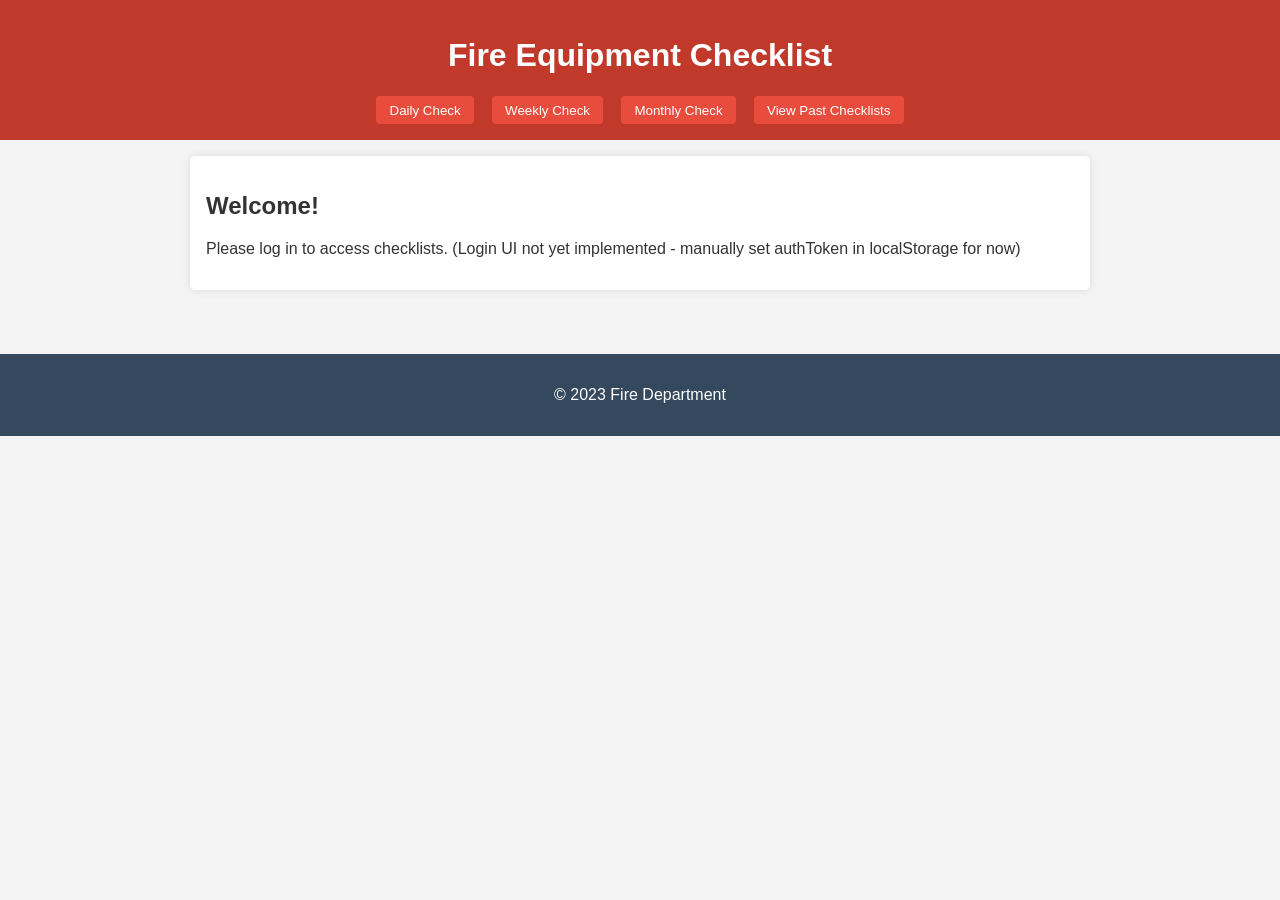
==== fire-equipment-app/frontend/index.html @ 40c22e7e "feat: Implement Fire Equipment Checklist Web Application This commit introduces a comprehensive web " ====
<!DOCTYPE html>
<html lang="en">
<head>
    <meta charset="UTF-8">
    <meta name="viewport" content="width=device-width, initial-scale=1.0">
    <title>Fire Equipment Checklist</title>
    <link rel="stylesheet" href="style.css">
</head>
<body>
    <header>
        <h1>Fire Equipment Checklist</h1>
        <nav>
            <button id="loadDailyBtn">Daily Check</button>
            <button id="loadWeeklyBtn">Weekly Check</button>
            <button id="loadMonthlyBtn">Monthly Check</button>
            <button id="viewPastChecklistsBtn">View Past Checklists</button>
            <!-- Login/Logout buttons would go here eventually -->
        </nav>
    </header>

    <main>
        <section id="initial-view">
            <h2>Welcome!</h2>
            <p>Select an action from the navigation above.</p>
            <!-- This area can also be used for login form later -->
        </section>

        <section id="checklist-selection-view" style="display:none;">
            <div id="template-selection-area">
                <h3>Available Templates for <span id="selected-checklist-type"></span></h3>
                <ul id="template-list"></ul>
            </div>
            <div id="current-checklist-area">
                <!-- Checklist items will be rendered here -->
            </div>
            <button id="submit-checklist-btn" style="display:none;">Submit Checklist</button>
        </section>
        
        <section id="past-checklists-view" style="display:none;">
            <h2>My Past Checklists</h2>
            <ul id="past-checklists-list"></ul>
            <div id="past-checklist-detail-area"></div>
        </section>

         <!-- Modal or dedicated area for item history when starting a new check -->
         <div id="item-history-modal" class="modal" style="display:none;">
             <div class="modal-content">
                 <span class="close-btn">&times;</span> <!-- JS will attach event -->
                 <h3>History for <span id="history-item-name"></span></h3>
                 <ul id="history-item-list"></ul>
             </div>
         </div>

    </main>

    <footer>
        <p>&copy; 2023 Fire Department</p>
    </footer>

    <script src="app.js"></script>
</body>
</html>
---- fire-equipment-app/frontend/style.css ----
body { font-family: sans-serif; margin: 0; background-color: #f4f4f4; color: #333; }
header { background-color: #c0392b; color: white; padding: 1em; text-align: center; }
header nav button { background-color: #e74c3c; color: white; border: none; padding: 0.5em 1em; margin: 0 0.5em; cursor: pointer; border-radius: 4px; }
header nav button:hover { background-color: #d35400; }
main { padding: 1em; max-width: 900px; margin: auto; }

/* Make sure the old #checklist-display-area is replaced or updated if it's no longer used or repurposed */
/* For example, if #initial-view replaces #checklist-display-area for the initial message */
#initial-view, 
#checklist-selection-view, /* This view now contains template-selection-area and current-checklist-area */
#past-checklists-view,
/* Remove individual styling for these if they are always within a parent view that has the white background and shadow */
#template-selection-area, 
#current-checklist-area { 
    background-color: white; padding: 1em; margin-bottom: 1em; border-radius: 5px; box-shadow: 0 0 10px rgba(0,0,0,0.1); 
}

#template-list { list-style: none; padding: 0; }
#template-list li { padding: 0.5em; border-bottom: 1px solid #eee; cursor: pointer; }
#template-list li:hover { background-color: #ecf0f1; }

.checklist-item { border-bottom: 1px solid #eee; padding: 0.8em 0; }
.checklist-item:last-child { border-bottom: none; }
.checklist-item label { font-weight: bold; display: block; margin-bottom: 0.3em; }
.checklist-item select, .checklist-item textarea, .checklist-item input[type="checkbox"] { margin-right: 0.5em; padding: 0.3em; border-radius: 3px; border: 1px solid #ccc; }
.checklist-item textarea { width: 90%; min-height: 40px; }

/* Renamed #save-checklist-btn to #submit-checklist-btn in HTML, so updating selector */
#submit-checklist-btn { 
    background-color: #27ae60; color: white; padding: 0.7em 1.5em; border: none; border-radius: 4px; cursor: pointer; font-size: 1.1em; display: block; margin-top: 1em;
}
#submit-checklist-btn:hover { background-color: #229954; }

footer { text-align: center; padding: 1em; background-color: #34495e; color: white; margin-top: 2em; }


/* New styles for Part 2 */
#past-checklists-list { list-style: none; padding: 0; }
#past-checklists-list li { padding: 0.8em; border-bottom: 1px solid #eee; cursor: pointer; }
#past-checklists-list li:hover { background-color: #ecf0f1; }
#past-checklists-list li.active { background-color: #ddeeff; } /* Highlight active selection */

#past-checklist-detail-area { margin-top: 1em; padding: 1em; border: 1px solid #ddd; border-radius: 4px; }
#past-checklist-detail-area h4 { margin-top: 0; }
#past-checklist-detail-area .item-detail { margin-bottom: 0.5em; padding-bottom: 0.5em; border-bottom: 1px dashed #eee; }
#past-checklist-detail-area .item-detail:last-child { border-bottom: none; }

/* Modal styles */
.modal {
    display: none; /* Hidden by default, JS controls visibility */
    position: fixed; z-index: 100; left: 0; top: 0; width: 100%; height: 100%;
    overflow: auto; background-color: rgba(0,0,0,0.4);
}
.modal-content {
    background-color: #fefefe; margin: 10% auto; padding: 20px;
    border: 1px solid #888; width: 80%; max-width: 600px; border-radius: 5px;
    position: relative;
}
.close-btn {
    color: #aaa; float: right; font-size: 28px; font-weight: bold;
}
.close-btn:hover, .close-btn:focus {
    color: black; text-decoration: none; cursor: pointer;
}
#history-item-list { list-style-type: none; padding-left: 0; }
#history-item-list li { font-size: 0.9em; padding: 0.3em 0; border-bottom: 1px solid #f0f0f0; }
#history-item-list li:last-child { border-bottom: none; }
#history-item-list .status-broken, 
#history-item-list .status-missing, 
#history-item-list .status-needs_repair { /* Match JS values */
    color: #c0392b; /* Red color for issues */
    font-weight: bold; 
}

/* Highlight for items with recent issues */
.recent-issue-highlight {
    background-color: #fff3cd; /* Light yellow */
    border-left: 5px solid #ffeeba; /* Yellow border */
    padding-left: 10px; /* Add some padding to make border visible */
    margin-left: -10px; /* Counteract padding for alignment if needed, or adjust parent padding */
}
.recent-issue-highlight label::after {
    content: " (Recent Issue Reported!)";
    color: #856404; /* Dark yellow/brown text */
    font-weight: bold;
    font-size: 0.9em;
    margin-left: 5px;
}
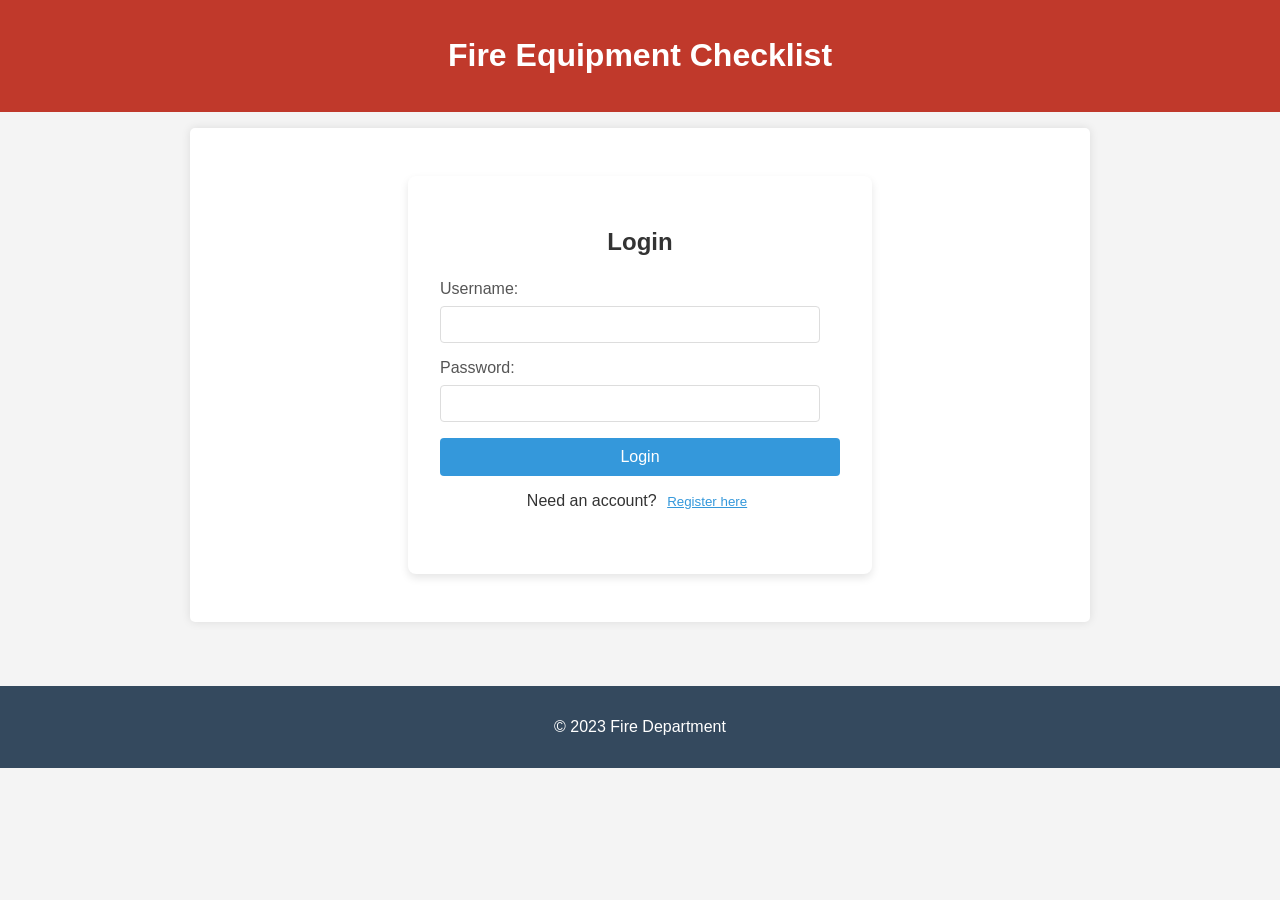
==== commit c157ea26: "feat: Implement Frontend Login/Registration UI This commit introduces a user interface for account r" ====
--- a/fire-equipment-app/frontend/index.html
+++ b/fire-equipment-app/frontend/index.html
@@ -10,19 +10,54 @@
     <header>
         <h1>Fire Equipment Checklist</h1>
         <nav>
-            <button id="loadDailyBtn">Daily Check</button>
-            <button id="loadWeeklyBtn">Weekly Check</button>
-            <button id="loadMonthlyBtn">Monthly Check</button>
-            <button id="viewPastChecklistsBtn">View Past Checklists</button>
-            <!-- Login/Logout buttons would go here eventually -->
+            <button id="loadDailyBtn" style="display:none;">Daily Check</button>
+            <button id="loadWeeklyBtn" style="display:none;">Weekly Check</button>
+            <button id="loadMonthlyBtn" style="display:none;">Monthly Check</button>
+            <button id="viewPastChecklistsBtn" style="display:none;">View Past Checklists</button>
         </nav>
+        <div id="user-status" style="display:none;">
+            Logged in as: <span id="loggedInUsername"></span> 
+            <button id="logoutBtn">Logout</button>
+        </div>
     </header>
 
     <main>
         <section id="initial-view">
-            <h2>Welcome!</h2>
-            <p>Select an action from the navigation above.</p>
-            <!-- This area can also be used for login form later -->
+            <!-- Login Form Container -->
+            <div id="login-form-container">
+                <h2>Login</h2>
+                <form id="login-form">
+                    <div>
+                        <label for="login-username">Username:</label>
+                        <input type="text" id="login-username" name="username" required>
+                    </div>
+                    <div>
+                        <label for="login-password">Password:</label>
+                        <input type="password" id="login-password" name="password" required>
+                    </div>
+                    <button type="submit">Login</button>
+                </form>
+                <p>Need an account? <button id="show-register-form-btn" type="button">Register here</button></p>
+                <div id="login-message" class="auth-message"></div>
+            </div>
+
+            <!-- Registration Form Container (initially hidden) -->
+            <div id="register-form-container" style="display:none;">
+                <h2>Register</h2>
+                <form id="register-form">
+                    <div>
+                        <label for="register-username">Username:</label>
+                        <input type="text" id="register-username" name="username" required>
+                    </div>
+                    <div>
+                        <label for="register-password">Password:</label>
+                        <input type="password" id="register-password" name="password" required>
+                    </div>
+                    <button type="submit">Register</button>
+                </form>
+                <p>Already have an account? <button id="show-login-form-btn" type="button">Login here</button></p>
+                <div id="register-message" class="auth-message"></div>
+            </div>
         </section>
 
         <section id="checklist-selection-view" style="display:none;">
@@ -42,15 +77,14 @@
             <div id="past-checklist-detail-area"></div>
         </section>
 
-         <!-- Modal or dedicated area for item history when starting a new check -->
-         <div id="item-history-modal" class="modal" style="display:none;">
-             <div class="modal-content">
-                 <span class="close-btn">&times;</span> <!-- JS will attach event -->
-                 <h3>History for <span id="history-item-name"></span></h3>
-                 <ul id="history-item-list"></ul>
-             </div>
-         </div>
-
+        <!-- Modal or dedicated area for item history when starting a new check -->
+        <div id="item-history-modal" class="modal" style="display:none;">
+            <div class="modal-content">
+                <span class="close-btn" onclick="document.getElementById('item-history-modal').style.display='none'">&times;</span>
+                <h3>History for <span id="history-item-name"></span></h3>
+                <ul id="history-item-list"></ul>
+            </div>
+        </div>
     </main>
 
     <footer>
--- a/fire-equipment-app/frontend/style.css
+++ b/fire-equipment-app/frontend/style.css
@@ -4,84 +4,230 @@
 header nav button:hover { background-color: #d35400; }
 main { padding: 1em; max-width: 900px; margin: auto; }
 
-/* Make sure the old #checklist-display-area is replaced or updated if it's no longer used or repurposed */
-/* For example, if #initial-view replaces #checklist-display-area for the initial message */
-#initial-view, 
-#checklist-selection-view, /* This view now contains template-selection-area and current-checklist-area */
-#past-checklists-view,
-/* Remove individual styling for these if they are always within a parent view that has the white background and shadow */
+/* Updated view section styling */
+#initial-view,
+#checklist-selection-view,
+#past-checklists-view {
+    background-color: white; 
+    padding: 1em; 
+    margin-bottom: 1em; 
+    border-radius: 5px; 
+    box-shadow: 0 0 10px rgba(0,0,0,0.1);
+}
+
+/* Ensure template-selection-area and current-checklist-area don't double-apply background/shadow if they are inside checklist-selection-view */
 #template-selection-area, 
 #current-checklist-area { 
-    background-color: white; padding: 1em; margin-bottom: 1em; border-radius: 5px; box-shadow: 0 0 10px rgba(0,0,0,0.1); 
-}
+    /* background-color: white; /* Redundant if parent has it */
+    padding: 1em; 
+    margin-bottom: 1em; 
+    /* border-radius: 5px; */ /* Redundant if parent has it */
+    /* box-shadow: 0 0 10px rgba(0,0,0,0.1); */ /* Redundant if parent has it */
+}
+
 
 #template-list { list-style: none; padding: 0; }
 #template-list li { padding: 0.5em; border-bottom: 1px solid #eee; cursor: pointer; }
 #template-list li:hover { background-color: #ecf0f1; }
-
 .checklist-item { border-bottom: 1px solid #eee; padding: 0.8em 0; }
 .checklist-item:last-child { border-bottom: none; }
 .checklist-item label { font-weight: bold; display: block; margin-bottom: 0.3em; }
 .checklist-item select, .checklist-item textarea, .checklist-item input[type="checkbox"] { margin-right: 0.5em; padding: 0.3em; border-radius: 3px; border: 1px solid #ccc; }
 .checklist-item textarea { width: 90%; min-height: 40px; }
 
-/* Renamed #save-checklist-btn to #submit-checklist-btn in HTML, so updating selector */
-#submit-checklist-btn { 
-    background-color: #27ae60; color: white; padding: 0.7em 1.5em; border: none; border-radius: 4px; cursor: pointer; font-size: 1.1em; display: block; margin-top: 1em;
+#submit-checklist-btn { /* Renamed from save-checklist-btn */
+    background-color: #27ae60; 
+    color: white; 
+    padding: 0.7em 1.5em; 
+    border: none; 
+    border-radius: 4px; 
+    cursor: pointer; 
+    font-size: 1.1em; 
+    display: block; 
+    margin-top: 1em;
 }
 #submit-checklist-btn:hover { background-color: #229954; }
 
 footer { text-align: center; padding: 1em; background-color: #34495e; color: white; margin-top: 2em; }
 
-
-/* New styles for Part 2 */
-#past-checklists-list { list-style: none; padding: 0; }
+/* Auth forms styling */
+#login-form-container, #register-form-container {
+    max-width: 400px;
+    margin: 2em auto;
+    padding: 2em;
+    background-color: #fff;
+    border-radius: 8px;
+    box-shadow: 0 4px 8px rgba(0,0,0,0.1);
+}
+
+#login-form-container h2, #register-form-container h2 {
+    text-align: center;
+    color: #333;
+    margin-bottom: 1em;
+}
+
+#login-form div, #register-form div {
+    margin-bottom: 1em;
+}
+
+#login-form label, #register-form label {
+    display: block;
+    margin-bottom: 0.5em;
+    color: #555;
+}
+
+#login-form input[type="text"],
+#login-form input[type="password"],
+#register-form input[type="text"],
+#register-form input[type="password"] {
+    width: calc(100% - 20px);
+    padding: 10px;
+    border: 1px solid #ddd;
+    border-radius: 4px;
+    box-sizing: border-box;
+}
+
+#login-form button[type="submit"],
+#register-form button[type="submit"] {
+    width: 100%;
+    padding: 10px;
+    background-color: #3498db;
+    color: white;
+    border: none;
+    border-radius: 4px;
+    cursor: pointer;
+    font-size: 1em;
+}
+
+#login-form button[type="submit"]:hover,
+#register-form button[type="submit"]:hover {
+    background-color: #2980b9;
+}
+
+#login-form-container p, #register-form-container p {
+    text-align: center;
+    margin-top: 1em;
+}
+
+#login-form-container p button, #register-form-container p button {
+    background: none;
+    border: none;
+    color: #3498db;
+    cursor: pointer;
+    text-decoration: underline;
+}
+
+.auth-message {
+    text-align: center;
+    margin-top: 1em;
+    padding: 0.5em;
+    border-radius: 4px;
+}
+.auth-message.success {
+    background-color: #d4edda;
+    color: #155724;
+    border: 1px solid #c3e6cb;
+}
+.auth-message.error {
+    background-color: #f8d7da;
+    color: #721c24;
+    border: 1px solid #f5c6cb;
+}
+
+#user-status {
+    text-align: right;
+    padding: 0.5em 1em;
+    background-color: #2c3e50; /* Darker shade for status bar */
+    color: white;
+}
+
+#user-status #logoutBtn {
+    background-color: #e74c3c;
+    color: white;
+    border: none;
+    padding: 0.3em 0.8em;
+    margin-left: 10px;
+    cursor: pointer;
+    border-radius: 4px;
+}
+#user-status #logoutBtn:hover {
+    background-color: #c0392b;
+}
+
+
+/* Past Checklists View */
 #past-checklists-list li { padding: 0.8em; border-bottom: 1px solid #eee; cursor: pointer; }
 #past-checklists-list li:hover { background-color: #ecf0f1; }
 #past-checklists-list li.active { background-color: #ddeeff; } /* Highlight active selection */
 
-#past-checklist-detail-area { margin-top: 1em; padding: 1em; border: 1px solid #ddd; border-radius: 4px; }
-#past-checklist-detail-area h4 { margin-top: 0; }
+#past-checklist-detail-area { margin-top: 1em; padding: 1em; border: 1px solid #ddd; border-radius: 4px; background-color: #f9f9f9; }
+#past-checklist-detail-area h4 { margin-top: 0; color: #2c3e50; }
 #past-checklist-detail-area .item-detail { margin-bottom: 0.5em; padding-bottom: 0.5em; border-bottom: 1px dashed #eee; }
 #past-checklist-detail-area .item-detail:last-child { border-bottom: none; }
+#past-checklist-detail-area .item-detail p { margin: 0.3em 0; }
+
 
 /* Modal styles */
 .modal {
-    display: none; /* Hidden by default, JS controls visibility */
-    position: fixed; z-index: 100; left: 0; top: 0; width: 100%; height: 100%;
-    overflow: auto; background-color: rgba(0,0,0,0.4);
+    /* display: none; Already set in HTML, but good to have as default */
+    position: fixed; 
+    z-index: 1000; /* Ensure it's on top */
+    left: 0; 
+    top: 0; 
+    width: 100%; 
+    height: 100%;
+    overflow: auto; 
+    background-color: rgba(0,0,0,0.4); 
 }
 .modal-content {
-    background-color: #fefefe; margin: 10% auto; padding: 20px;
-    border: 1px solid #888; width: 80%; max-width: 600px; border-radius: 5px;
+    background-color: #fefefe; 
+    margin: 10% auto; 
+    padding: 20px;
+    border: 1px solid #888; 
+    width: 80%; 
+    max-width: 600px; 
+    border-radius: 8px; /* Softer corners */
+    box-shadow: 0 5px 15px rgba(0,0,0,0.3); /* More pronounced shadow */
     position: relative;
 }
 .close-btn {
-    color: #aaa; float: right; font-size: 28px; font-weight: bold;
+    color: #aaa; 
+    float: right; 
+    font-size: 28px; 
+    font-weight: bold;
 }
 .close-btn:hover, .close-btn:focus {
-    color: black; text-decoration: none; cursor: pointer;
-}
-#history-item-list { list-style-type: none; padding-left: 0; }
-#history-item-list li { font-size: 0.9em; padding: 0.3em 0; border-bottom: 1px solid #f0f0f0; }
-#history-item-list li:last-child { border-bottom: none; }
+    color: black; 
+    text-decoration: none; 
+    cursor: pointer;
+}
+#history-item-list { list-style-type: none; padding: 0; }
+#history-item-list li { 
+    font-size: 0.9em; 
+    padding: 0.5em; 
+    border-bottom: 1px solid #eee; 
+}
+#history-item-list li:last-child {
+    border-bottom: none;
+}
 #history-item-list .status-broken, 
-#history-item-list .status-missing, 
-#history-item-list .status-needs_repair { /* Match JS values */
-    color: #c0392b; /* Red color for issues */
+#history-item-list .status-missing,
+#history-item-list .status-needs_repair { /* Ensure class names match JS */
+    color: #c0392b; /* Consistent error red */
     font-weight: bold; 
 }
 
 /* Highlight for items with recent issues */
 .recent-issue-highlight {
-    background-color: #fff3cd; /* Light yellow */
-    border-left: 5px solid #ffeeba; /* Yellow border */
-    padding-left: 10px; /* Add some padding to make border visible */
-    margin-left: -10px; /* Counteract padding for alignment if needed, or adjust parent padding */
+    background-color: #fff3cd; /* Light yellow, Bootstrap warning background */
+    border-left: 5px solid #ffeeba; /* Bootstrap warning border */
+    padding: 0.5em; /* Add some padding */
+    margin-bottom: 0.5em; /* Space below the highlight */
+    border-radius: 3px;
 }
 .recent-issue-highlight label::after {
     content: " (Recent Issue Reported!)";
-    color: #856404; /* Dark yellow/brown text */
+    color: #856404; /* Bootstrap warning text color */
     font-weight: bold;
     font-size: 0.9em;
     margin-left: 5px;
